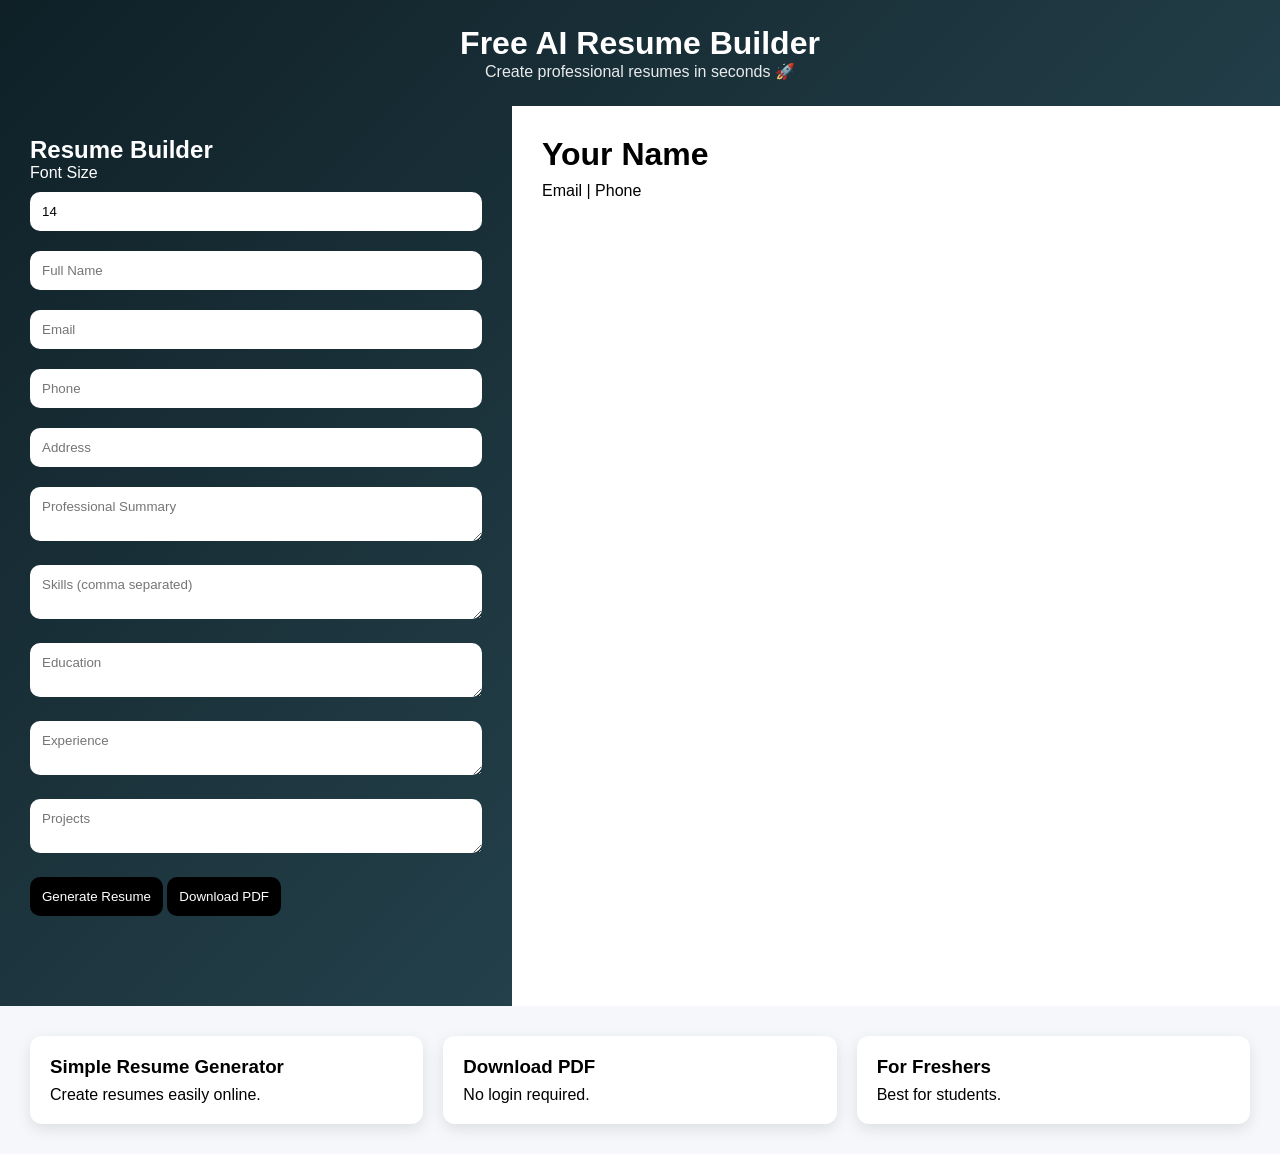
==== index.html @ 84f0ebc8 "Update index.html" ====
<!DOCTYPE html>
<html lang="en">
<head>

<meta charset="UTF-8">
<meta name="viewport" content="width=device-width, initial-scale=1.0">
<title>Free AI Resume Builder</title>

<link rel="stylesheet" href="style.css">

<style>
/* 🔥 HEADER */
.header{
  text-align:center;
  padding:25px;
  color:white;
}
.header h1{
  font-size:32px;
}
.header p{
  opacity:0.9;
}

/* 🔥 FOOTER */
.footer{
  background:#f5f7fa;
  padding:30px;
}
.footer-container{
  display:flex;
  gap:20px;
  flex-wrap:wrap;
}
.footer-card{
  flex:1;
  min-width:250px;
  background:white;
  padding:20px;
  border-radius:12px;
  box-shadow:0 5px 15px rgba(0,0,0,0.1);
}
.footer-card h3{
  margin-bottom:8px;
}
</style>

</head>

<body>

<!-- 🔥 HEADER ADDED -->
<div class="header">
  <h1>Free AI Resume Builder</h1>
  <p>Create professional resumes in seconds 🚀</p>
</div>

<div class="container">

<div class="form-section">
<h2>Resume Builder</h2>

<label>Font Size</label>
<input type="number" id="fontsize" placeholder="Font size (e.g. 14)" value="14">

<input type="text" id="name" placeholder="Full Name">
<input type="text" id="email" placeholder="Email">
<input type="text" id="phone" placeholder="Phone">
<input type="text" id="address" placeholder="Address">

<textarea id="summary" placeholder="Professional Summary"></textarea>
<textarea id="skills" placeholder="Skills (comma separated)"></textarea>
<textarea id="education" placeholder="Education"></textarea>
<textarea id="experience" placeholder="Experience"></textarea>
<textarea id="projects" placeholder="Projects"></textarea>

<button onclick="generateResume()">Generate Resume</button>
<button onclick="downloadPDF()">Download PDF</button>

</div>

<div class="preview-section">
<div id="resume" class="resume">
<h1>Your Name</h1>
<p>Email | Phone</p>
</div>
</div>

</div>

<!-- 🔥 FOOTER ADDED -->
<div class="footer">
  <div class="footer-container">

    <div class="footer-card">
      <h3>Simple Resume Generator</h3>
      <p>Create resumes easily online.</p>
    </div>

    <div class="footer-card">
      <h3>Download PDF</h3>
      <p>No login required.</p>
    </div>

    <div class="footer-card">
      <h3>For Freshers</h3>
      <p>Best for students.</p>
    </div>

  </div>
</div>

<script src="script.js"></script>

</body>
</html>
---- style.css ----
*{
  margin:0;
  padding:0;
  box-sizing:border-box;
  font-family:Arial, sans-serif;
}

body{
  background:linear-gradient(135deg,#0f2027,#203a43,#2c5364);
}
.container{
  display:flex;
  flex-wrap:wrap;
}

.form-section{
  width:40%;
  padding:30px;
  color:white;
}
.preview-section{
  width:60%;
  padding:30px;
  background:white;
  color:black;
  min-height:100vh;
}

input,textarea{
  width:100%;
  margin:10px 0;
  padding:12px;
  border-radius:10px;
  border:none;
}
button{
  padding:12px;
  margin-top:10px;
  border:none;
  background:black;
  color:white;
  cursor:pointer;
  border-radius:10px;
}

/* RESUME DESIGN */
.resume{
  max-width:800px;
  margin:auto;
}

/* NAME */
.resume h1{
  font-size:32px;
  font-weight:bold;
  margin-bottom:5px;
}

/* 🔥 IMPORTANT: allow dynamic font size */
.resume p{
  font-size:inherit;
  margin:5px 0;
  line-height:1.6;
}

/* 🔥 SECTION TITLE (CLEAN LINE STYLE) */
.section-title{
  margin-top:20px;
  font-size:16px;
  font-weight:bold;
  letter-spacing:1px;
  border-bottom:2px solid black;
  padding-bottom:5px;
}

@page {
  margin: 0;
}

@media print {

  body{
    background:white !important;
  }

  html, body {
    margin:0;
    padding:0;
  }

  body * {
    visibility: hidden;
  }

  #resume, #resume * {
    visibility: visible;
  }

  #resume {
    position:absolute;
    top:0;
    left:0;
    width:210mm;
    min-height:297mm;
    padding:20mm;
    background:white;
    color:black;
  }

}
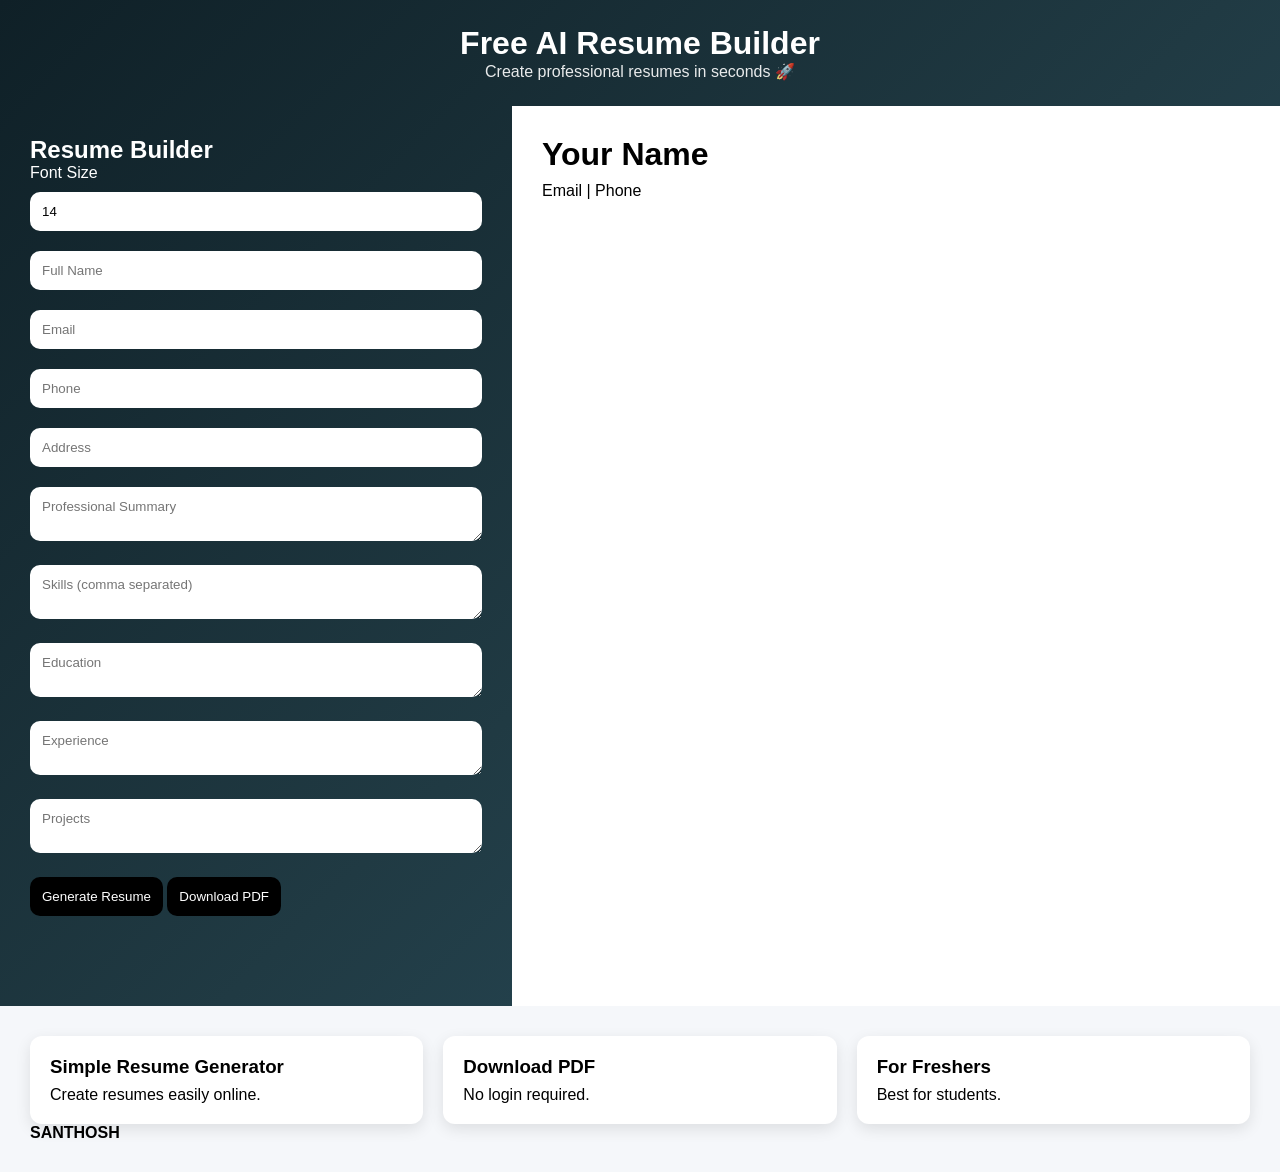
==== commit 566e3979: "Update index.html" ====
--- a/index.html
+++ b/index.html
@@ -1,10 +1,18 @@
 <!DOCTYPE html>
 <html lang="en">
 <head>
+<meta name="description" content="Free AI resume builder for students and freshers in India. Create resume online and download PDF instantly without login.">
 
+<meta name="keywords" content="
+free ai resume builder,
+resume builder for students,
+resume builder for freshers india,
+resume generator online free,
+resume pdf generator without login
+">
 <meta charset="UTF-8">
 <meta name="viewport" content="width=device-width, initial-scale=1.0">
-<title>Free AI Resume Builder</title>
+<title>Free AI Resume Builder for Students | Resume Generator Online PDF India</title>
 
 <link rel="stylesheet" href="style.css">
 
@@ -108,6 +116,9 @@
     </div>
 
   </div>
+  <div>
+    <h4>SANTHOSH</h4>
+  </div>
 </div>
 
 <script src="script.js"></script>
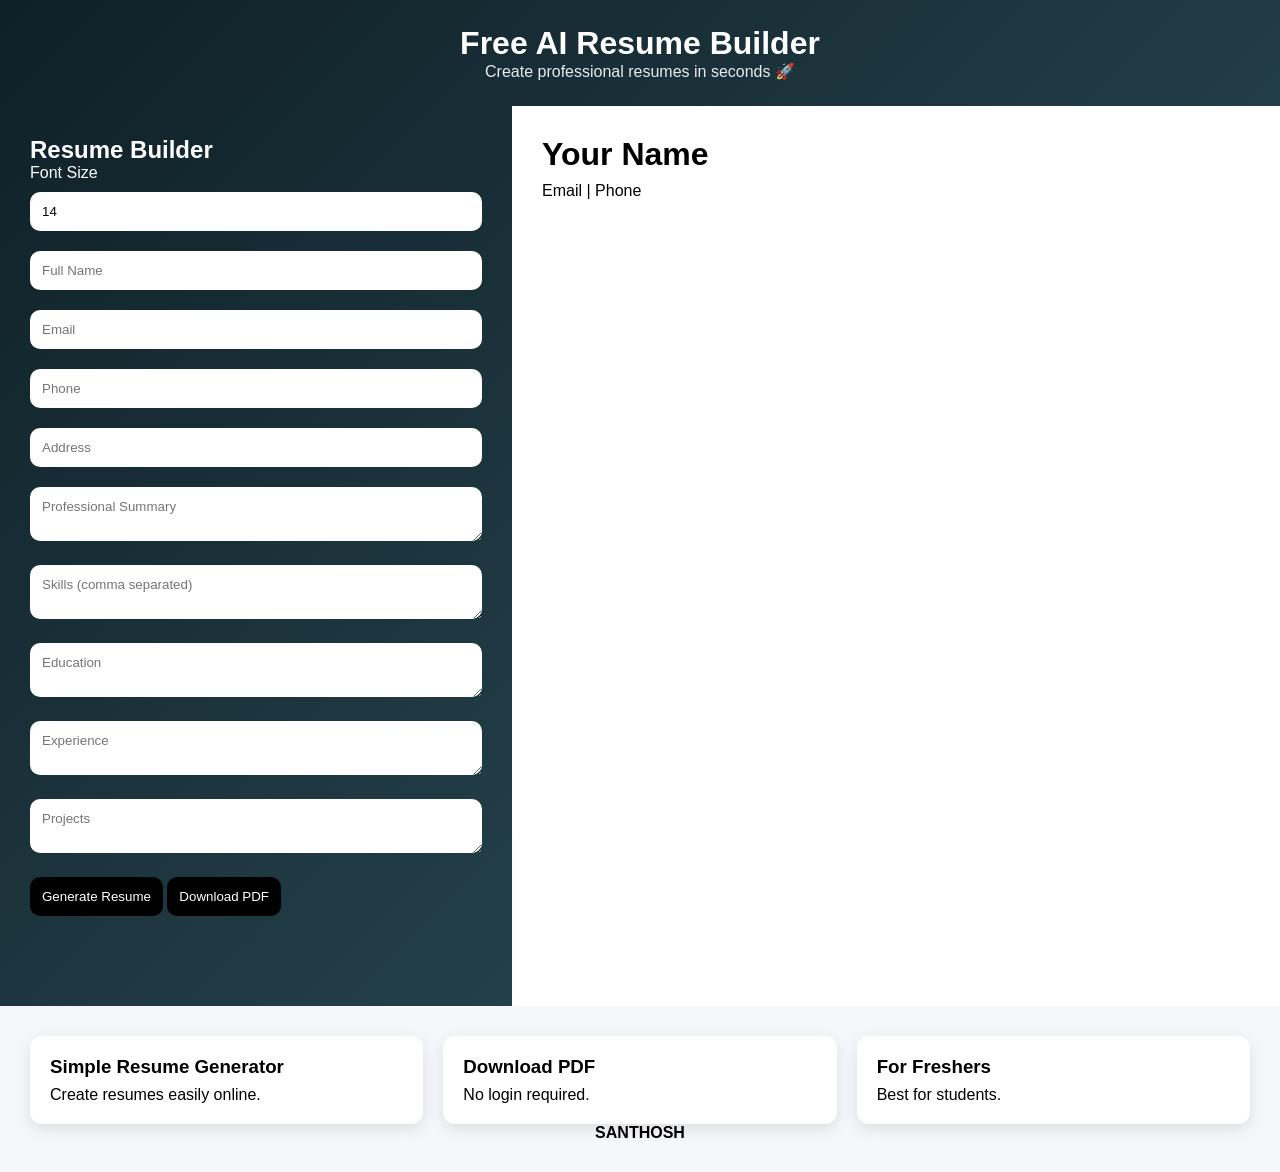
==== commit ab758358: "Update index.html" ====
--- a/index.html
+++ b/index.html
@@ -117,7 +117,8 @@
 
   </div>
   <div>
-    <h4>SANTHOSH</h4>
+    <center><h4>SANTHOSH</h4></center>
+    
   </div>
 </div>
 
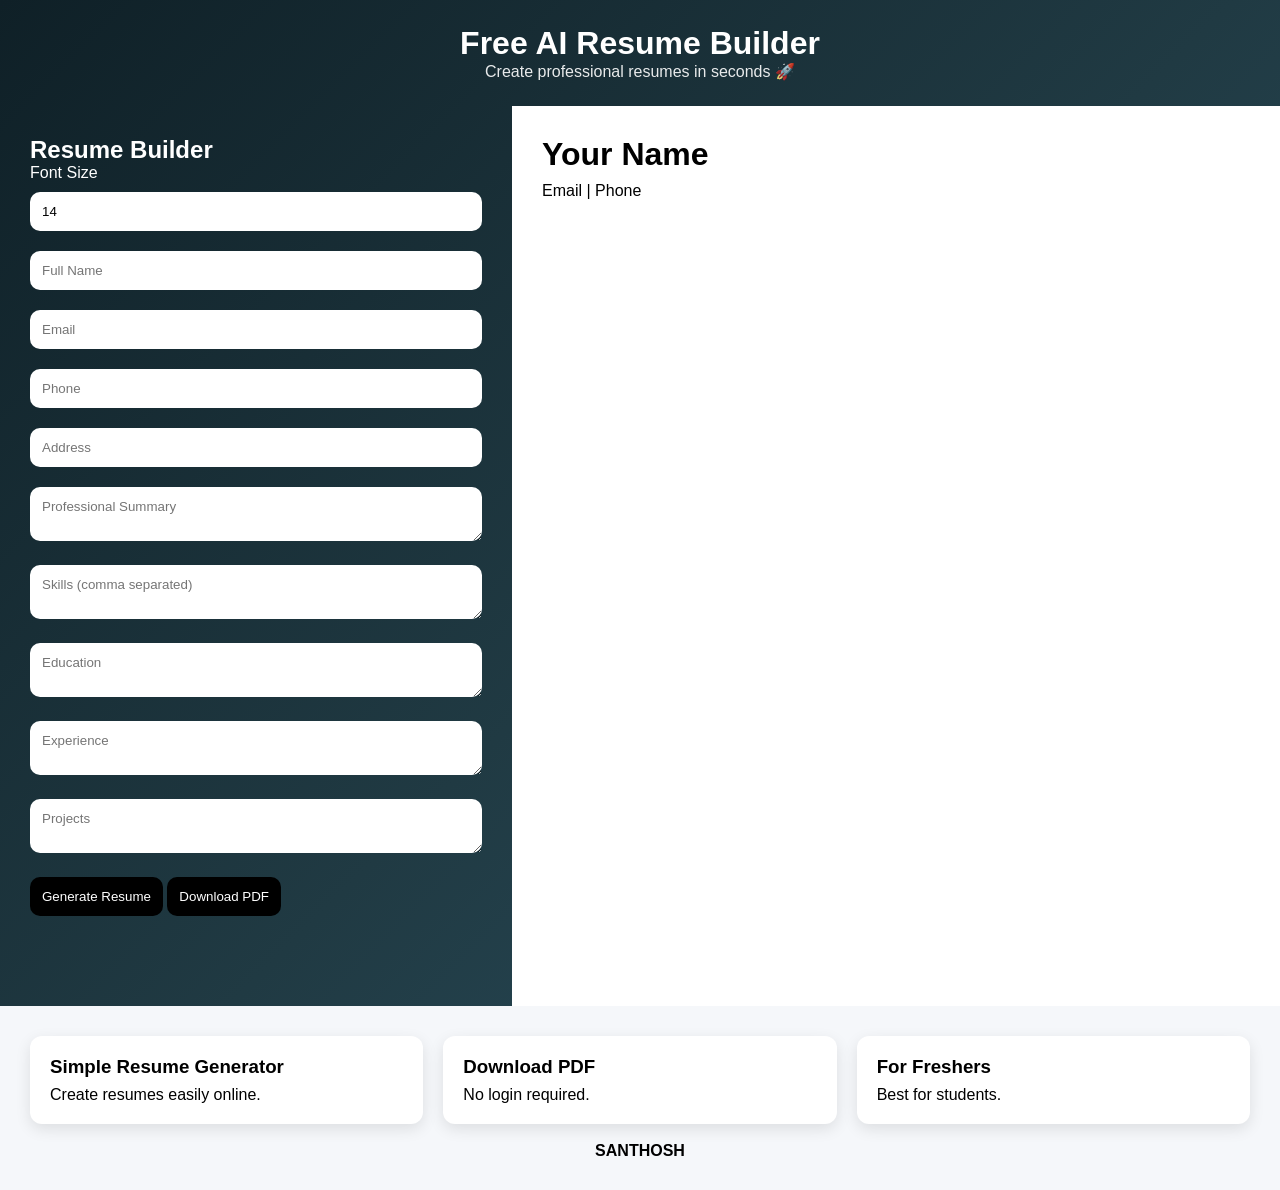
==== commit e69ea895: "Update index.html" ====
--- a/index.html
+++ b/index.html
@@ -117,6 +117,7 @@
 
   </div>
   <div>
+    <br>
     <center><h4>SANTHOSH</h4></center>
     
   </div>
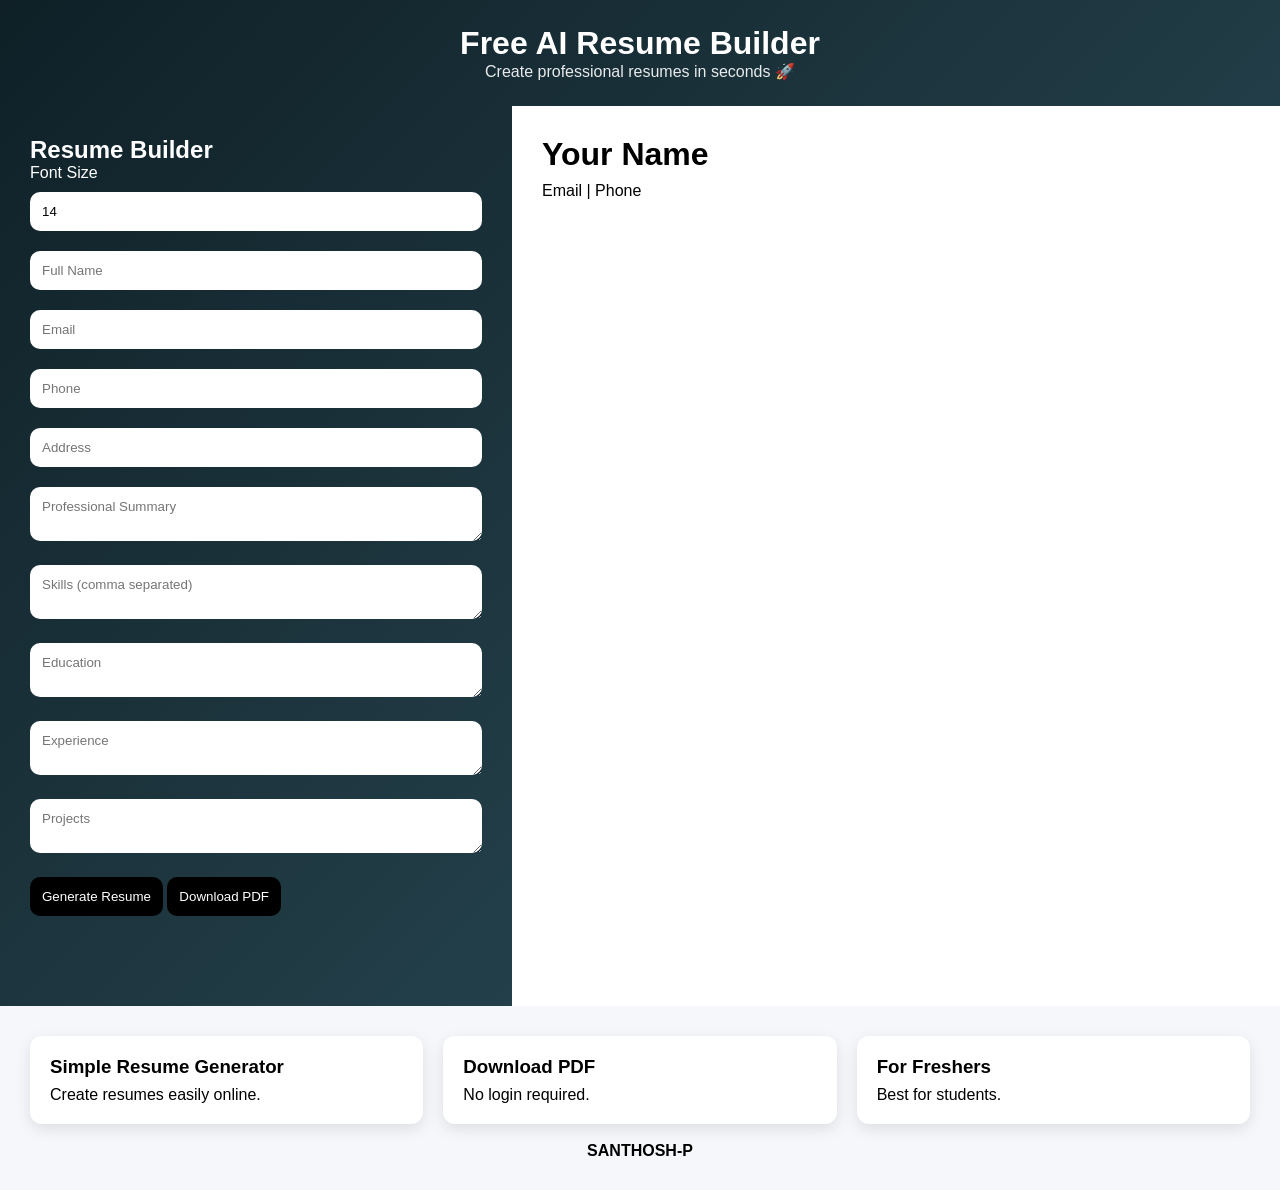
==== commit 4ee202af: "Update index.html" ====
--- a/index.html
+++ b/index.html
@@ -118,7 +118,8 @@
   </div>
   <div>
     <br>
-    <center><h4>SANTHOSH</h4></center>
+    <center><h3></h3></center>
+    <center><h4>SANTHOSH-P</h4></center>
     
   </div>
 </div>
